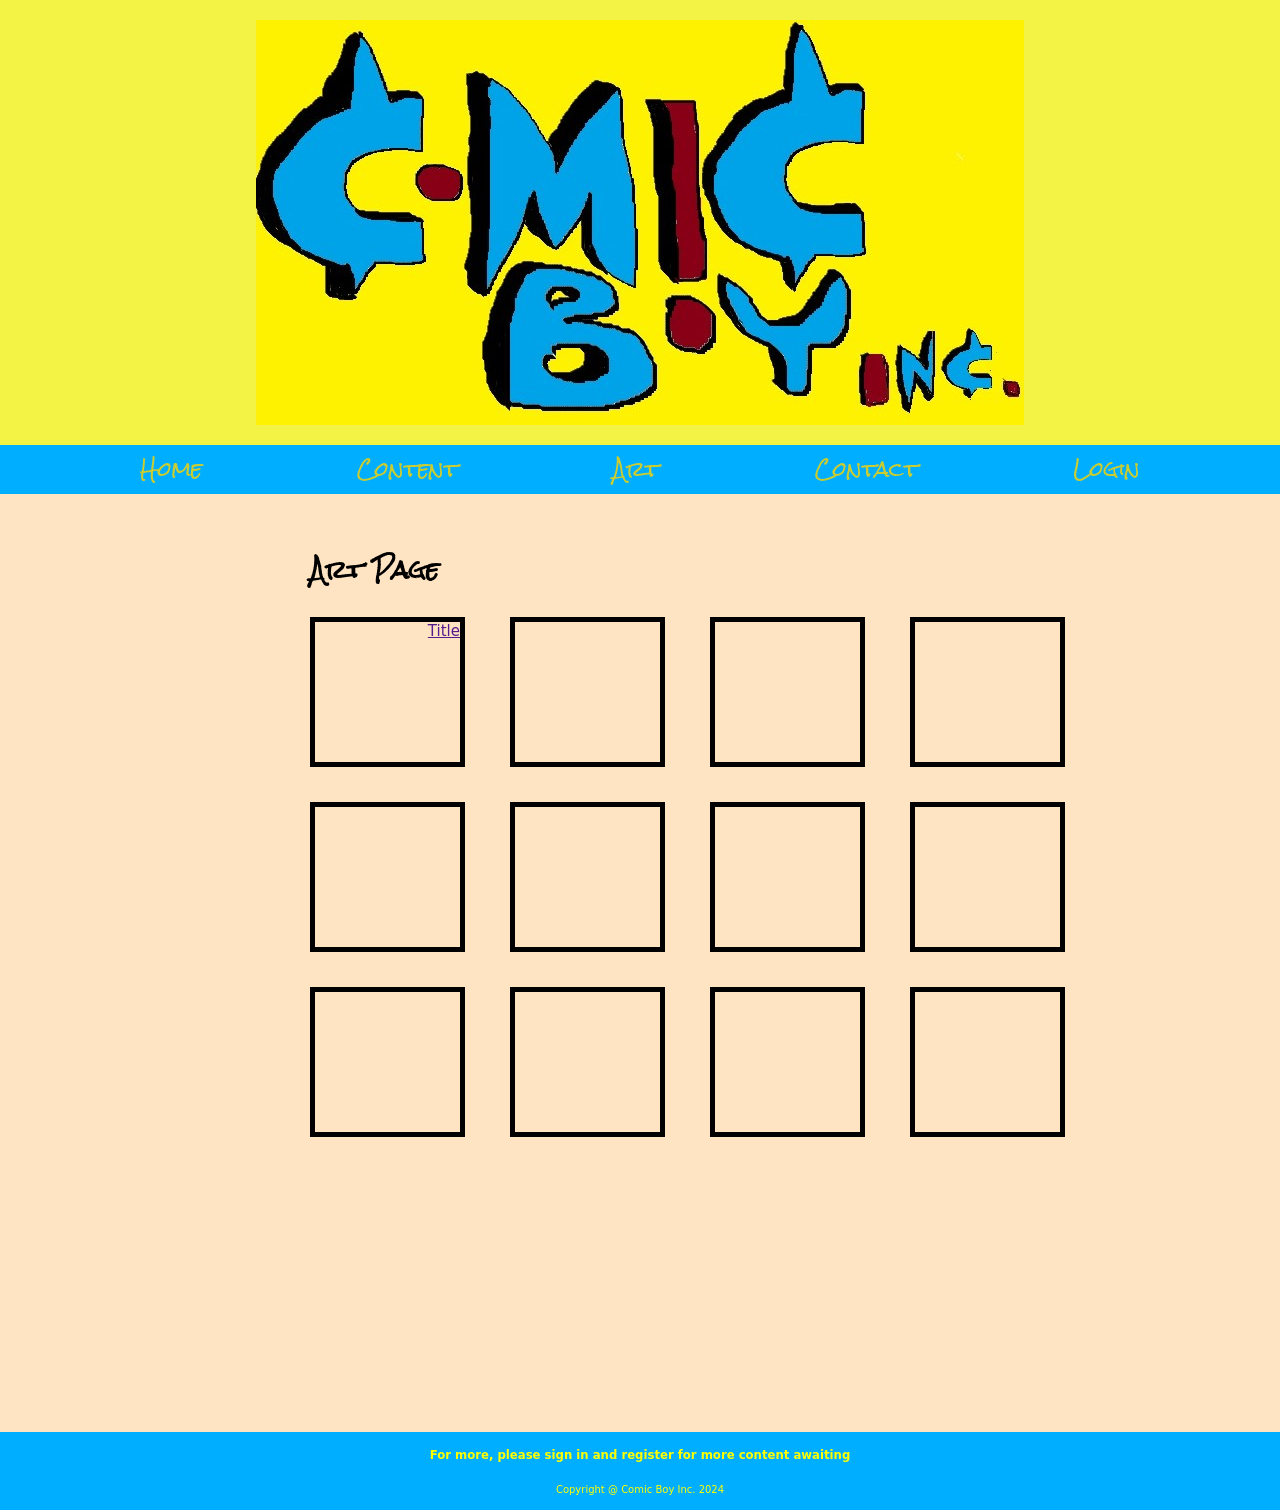
==== art.html @ 404933a4 "Added css, style, img, mp4, and more" ====
<!DOCTYPE html>

<html>

<head>
 <meta charset="utf-8">
 <meta name="author" content="Kaviul">
 <link rel="stylesheet" href="../css/style.css">
 <link href="https://fonts.googleapis.com/css2?family=Rock+Salt&display=swap" rel="stylesheet">
</head>


<title> Art</title>


<body>
<header>
   <h1 class="title-logo" alt="comic boy logo"><img src="../img/comic-boy-logo.jpg"></h1> 
</header>

<nav class="navbar">
   <ul>
    <li><a href="../website.html">Home</a></li>
    <li><a href="../content.html">Content</a></li>
    <li><a href="../art.html">Art</a></li>
    <li><a href="../contact.html">Contact</a></li>
    <li><a href="../login.html">Login</a></li>
   </ul> 
</nav>


<main class="container">
 <section class="main-content">
 <h2 class="content-heading">Art Page</h2>
 <div class="art-section">
   <div class="art-boxes">
      <div class="box"><a href="#" target="_blank" title=""></a>
       <a href="" title=""><div class="title">Title</div></a>
      </div>
      
      <div class="box"><a href="#" target="_blank" title=""></a></div>
      <div class="box"><a href="#" target="_blank" title=""></a></div>
      <div class="box"><a href="#" target="_blank" title=""></a></div>
   </div>
   <div class="art-boxes">
      <div class="box"><a href="#" target="_blank" title=""></a></div>
      <div class="box"><a href="#" target="_blank" title=""></a></div>
      <div class="box"><a href="#" target="_blank" title=""></a></div>
      <div class="box"><a href="#" target="_blank" title=""></a></div>
   </div>
   <div class="art-boxes">
      <div class="box"><a href="#" target="_blank" title=""></a></div>
      <div class="box"><a href="#" target="_blank" title=""></a></div>
      <div class="box"><a href="#" target="_blank" title=""></a></div>
      <div class="box"><a href="#" target="_blank" title=""></a></div>
   </div>
 </div>
 </section>


 <!-- sidebar -->
 <aside>
   <h3 class="aside-heading">Coming Soon</h3>
   <p class="aside-text">Category Sections including:</p>
 <ul>
    <li>Sci-Fi</li>
    <li>Horror</li>
    <li>Supernatural</li>
    <li>Fantasy</li>
    <li>Adventure</li>
    <li>Superhero</li>
 </ul>
 <p class="aside-text">And more...</p>
 </aside>

</main>

<footer class="footer">
   <h3>For more, please sign in and register for more content awaiting</h3>
   <p>Copyright @ Comic Boy Inc. 2024</p>
   </footer>



</body>




</html>
---- css/style.css ----
*{
  box-sizing: border-box;
}

body {

font-size: 15px;
font-family:system-ui, -apple-system, BlinkMacSystemFont, 'Segoe UI', Roboto, Oxygen, Ubuntu, Cantarell, 'Open Sans', 'Helvetica Neue', sans-serif;
margin:0;
padding: 0;
background-color: rgb(243, 243, 70);

}

header{
    background-color: black;
color: blue;
text-align: center;


}

.navbar ul{
display: flex;
list-style-type: none;
font-family: Rock Salt,Cambria, Cochin, Georgia, Times, 'Times New Roman', serif;
font-size: 20px;
background-color:rgb(0, 174, 255);
margin: 0px;
padding: 0px;
overflow: hidden;
justify-content: space-evenly;
}


.navbar a{
color: rgb(202, 205, 50) ;
text-decoration: none;  
padding: 15px;
}

.navbar a:hover{
 color: rgb(0, 174, 255);
 text-decoration: underline;
 background-color: rgb(202, 205, 50); 
  background-image:url(../img/red-splat.jpg);
  background-size: cover;
  background-position: center;
 font-size: larger; 
 transition:linear 0.5s
}
.navbar li{
  float: left;  
}
aside{
position: relative;
display: flex;
flex-direction: column;
background-color:rgb(212, 70, 18);
padding: 50px;

margin-right: 0px;
}
.aside-categories{
  display: flex;
  flex-direction: column;
  width: 20%;
  margin-left: px;
  background-color: rgb(206, 238, 27);
  box-shadow: 2px 2px 5px rgba(0, 0, 0, 0.1); 
}
.aside-categories ul{
  display: flex;
  flex-direction: column;
 justify-content: space-evenly;
 list-style-type: none;
}
.aside-categories a{
  text-decoration: none;
  color: rgb(0, 174, 255);
  font-size: 25px;
  font-family: Rock Salt,'Lucida Sans', 'Lucida Sans Regular', 'Lucida Grande', 'Lucida Sans Unicode', Geneva, Verdana, sans-serif;
}
.aside-categories a:hover{
  cursor: pointer;
  font-size: larger;
  text-decoration: underline;
  transition: linear 0.5s;
  color:red ;
}
.aside-heading{
  font-size: 25px;
  font-family:'Lucida Sans', 'Lucida Sans Regular', 'Lucida Grande', 'Lucida Sans Unicode', Geneva, Verdana, sans-serif;
  display: flex;
text-decoration: underline;
text-align: center;
} 
.aside-text{
  font-style: italic;
  font-weight: 500;
}
aside li{
  font-style: italic;
  margin-bottom: 30px;
}
aside a{
  color: black ;
}
.title-logo{
display: flex;
background-color: rgb(243, 243, 70);
justify-content: center;
}

.container{
 display: flex;
 flex-direction: row;
 align-items: flex-start;
 gap:20px;
background-color: bisque;
margin: 0px;
padding: 20px;
padding-left: 300px;
padding-bottom: 250px;
box-sizing: border-box;

}
video{
  display: flex;
  justify-content: center;
  align-items: center;
  width: 460px;
  height: 281px;
  border: 25px rgb(0, 174, 255) solid;
  margin-top: 20px;
  margin-left: 200px;

}
.comic-boy-clip{
  width:500 ;
}


.main-content{
  display: flex;
  flex: 1;
  flex-direction: column;
  margin-top: 0px;
  margin-right: 600px;
  padding: 10px;
}

.footer{
  display: flex;
  flex-direction: column;
    background-color:aquamarine ;
    margin-top: 0;
    padding: 5px;
    justify-content: center;
    align-items: center;
}




.login-container {
  display: flex;
  flex-direction: column;
  text-align: center;
  justify-content: center;
  align-items: center;
  background: rgba(32, 200, 223, 0.3); /* Adjusted opacity for better readability */
  padding: 20px;
  border: 1px black solid;
  border-radius: 8px;
  max-width: 400px;
  margin: auto; /* Center the container on the page */;
  margin-bottom: 220PX;
  box-shadow: 40px black;
}

.login-word {
  color: rgb(0, 140, 255);
  font-family: 'Segoe UI', Tahoma, Geneva, Verdana, sans-serif;
  font-size: 24px;
  margin-bottom: 20px;
 justify-content: center;
 text-align: center;
}

.input-box {
  display: flex;
  flex-direction: column; /* Organizes input fields in a column */
  width: 100%; /* Makes input-box full width of the container */
  margin-bottom: 15px;
}

.input-box input {
  background-color: rgb(206, 238, 27);
  border: black;
  border-radius: 4px;
  font-family: 'Segoe UI', Tahoma, Geneva, Verdana, sans-serif;
  font-size: 15px;
  color: blue;
  padding: 10px;
  width: 100%;
  margin-top: 5px;
}

.input-box i {
  color: rgb(0, 174, 255);
  margin-top: 15px;
  margin-right: 10px; /* Adds space between icon and input */
  position: absolute;
  right:780px ;
  
}

.remember-forgot {
  display: flex;
  justify-content: space-between;
  width: 100%;
  font-family: 'Segoe UI', Tahoma, Geneva, Verdana, sans-serif;
  color: rgb(0, 140, 255);
  font-size: 14px;
  margin-top: 10px;
}

.remember-forgot, .input

 .submit-button{
  width: 100%;
cursor: pointer;
}

.content-heading{
  font-family: Rock Salt, Cambria, Cochin, Georgia, Times, 'Times New Roman', serif;
}
.frontpage-bullets{
  margin-bottom: 5px;
}
.bullet-colon{
  font-weight:700;
}

/*Social Media*/
.socialmedia-section{
  display: flex;
  justify-content: space-evenly;
  margin-right: 300px;
}
.socialmedia-list{
list-style-type: none;
background-color: rgb(231, 95, 95);
padding: 5px;
border: 1px black solid;
border-radius: 15px;
margin-right: 30px;

}
.socialmedia-text{
  text-decoration: none;
  font-family: Arial, Helvetica, sans-serif;
  color: black;
}
.socialmedia-text:hover{
  cursor: pointer;
  text-decoration: underline;
  color: white;
}
.socialmedia-icon{
 height: 40px;
 margin-right: 15px;
 margin-bottom: 10px;
 
 
}


.footer{
  background-color: rgb(0, 174, 255);
  color: yellow;
  display: flex;
  flex-direction: column;
  margin-top: auto;
  font-weight: 500;
  font-size: 10px;
  text-decoration: none;
  width: 100%;
}

/*Art Page*/
.art-section{
  flex-wrap: wrap;
}

.art-boxes{
  display: flex;
  flex-direction: row;
  justify-content: space-between;
  column-gap: 25px;
  box-shadow: rgba(0, 0, 0, 0.623);
  margin-bottom: 15px;
}


.box{
  display: flex;
  flex-direction: row;
  justify-content: space-between;
  border: 5px black solid;
  margin-right: 20px;
  margin-bottom: 20px;
  height: 150px;
  width: 155px;
  gap: 25px;
}

/*Content Page*/

.comicbook-list{
  display: flex;
  flex-direction: column;

}

.comic-container{
  display: flex;
  flex-direction: row;
  margin-bottom: 40px;
}
.comic-box{
  display: flex;
  flex-direction:column ;
}
.comicbook-cover{
  display: flex;
  flex-direction: row;
  height: 200px;
}

.comicbook-cover:hover{
  border: 3px rgb(0, 174, 255) solid;
}
.comicbook-details{
  display: flex;
  flex-direction: column;
  margin-left: 20px;
}

.comicbook-details p{
  font-style: italic;
}
.comicbook-details span{
  font-weight: 600;
  background-color: red;
  color:white;
  margin-left: 5px;
  padding: 3px;
}
.comicbook-details h3:hover{
cursor: pointer;
}
.comicbook-details span:hover{
  text-decoration: none;
}
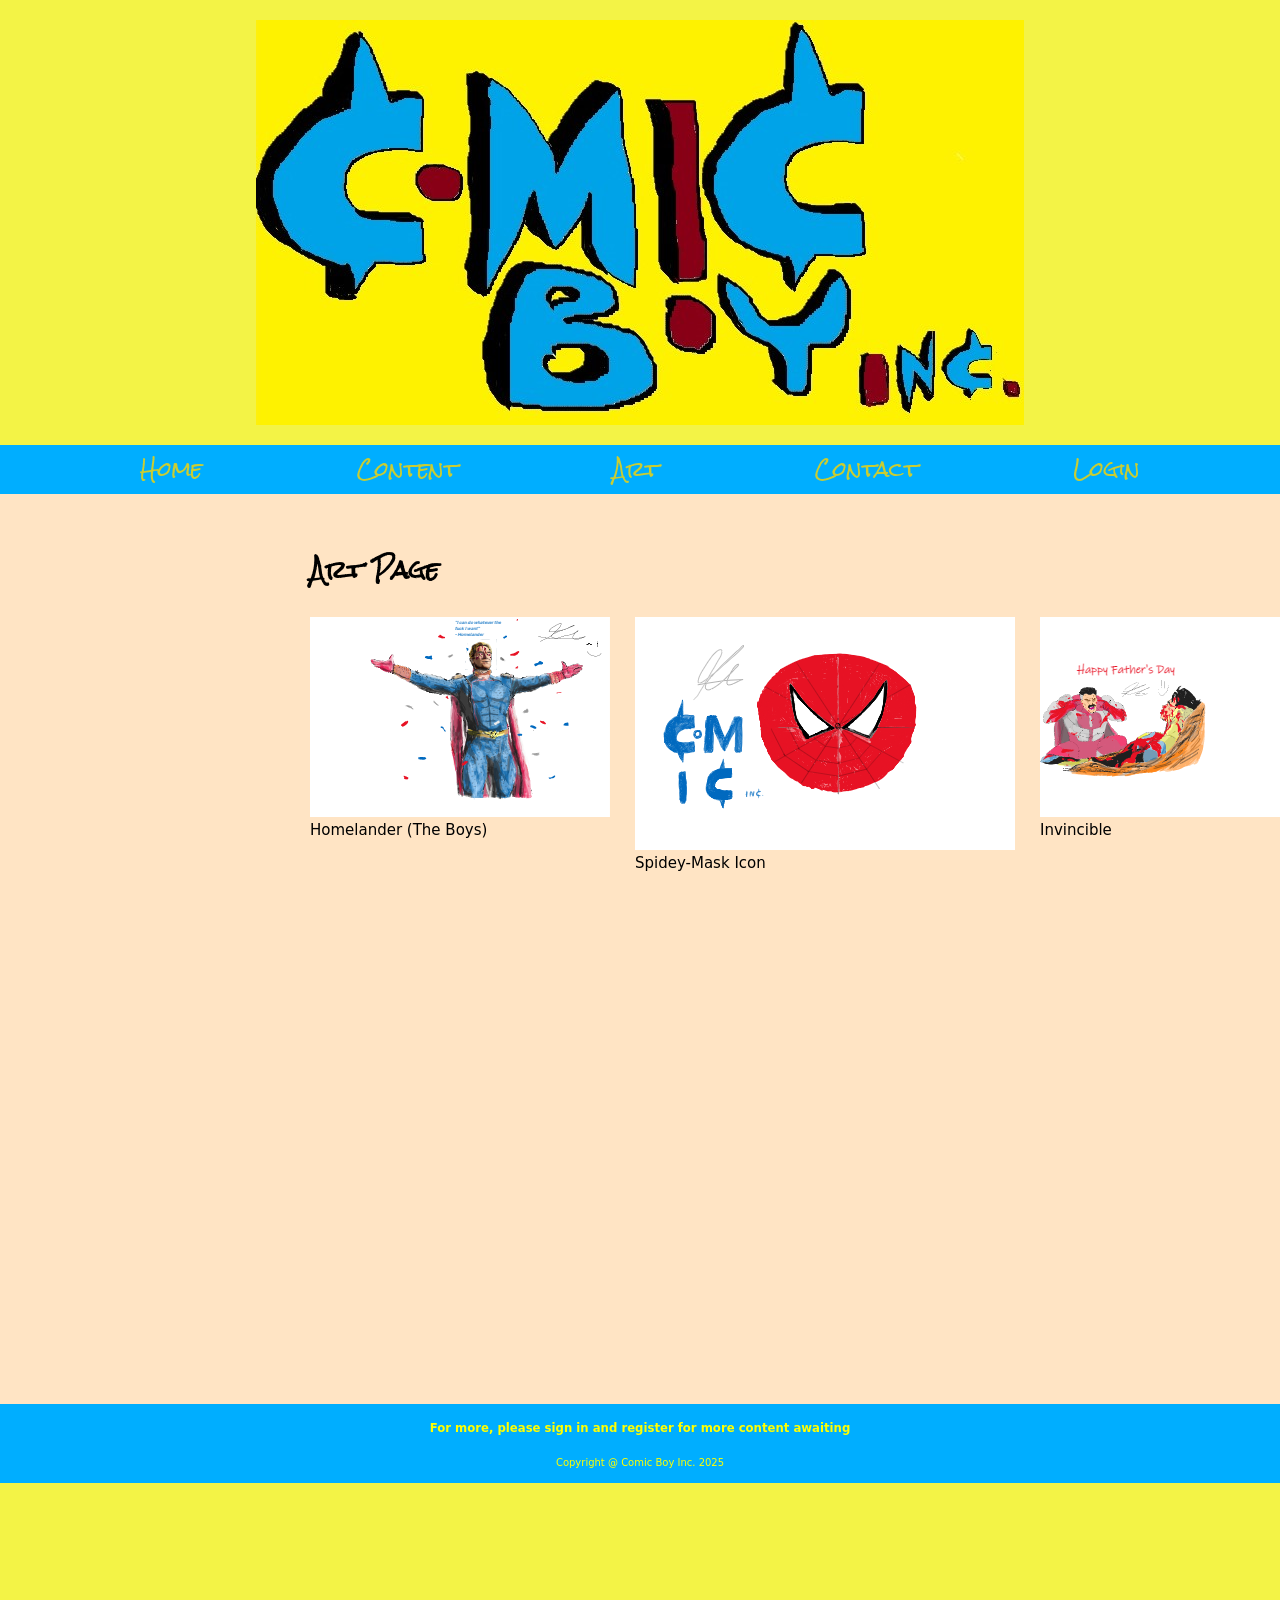
==== commit 1072ccb9: "boxes were reformatted and new images added inside" ====
--- a/art.html
+++ b/art.html
@@ -5,6 +5,8 @@
 <head>
  <meta charset="utf-8">
  <meta name="author" content="Kaviul">
+ <meta name="viewport" content="width=device-width, initial-scale=1.0">
+
  <link rel="stylesheet" href="../css/style.css">
  <link href="https://fonts.googleapis.com/css2?family=Rock+Salt&display=swap" rel="stylesheet">
 </head>
@@ -33,28 +35,43 @@
  <section class="main-content">
  <h2 class="content-heading">Art Page</h2>
  <div class="art-section">
-   <div class="art-boxes">
-      <div class="box"><a href="#" target="_blank" title=""></a>
-       <a href="" title=""><div class="title">Title</div></a>
-      </div>
-      
-      <div class="box"><a href="#" target="_blank" title=""></a></div>
-      <div class="box"><a href="#" target="_blank" title=""></a></div>
-      <div class="box"><a href="#" target="_blank" title=""></a></div>
-   </div>
-   <div class="art-boxes">
-      <div class="box"><a href="#" target="_blank" title=""></a></div>
-      <div class="box"><a href="#" target="_blank" title=""></a></div>
-      <div class="box"><a href="#" target="_blank" title=""></a></div>
-      <div class="box"><a href="#" target="_blank" title=""></a></div>
-   </div>
-   <div class="art-boxes">
-      <div class="box"><a href="#" target="_blank" title=""></a></div>
-      <div class="box"><a href="#" target="_blank" title=""></a></div>
-      <div class="box"><a href="#" target="_blank" title=""></a></div>
-      <div class="box"><a href="#" target="_blank" title=""></a></div>
-   </div>
- </div>
+  <div class="art-boxes">
+    <div class="box-white">
+      <a href="img/homelander.jpg" target="_blank" rel="noopener noreferrer" title="Homelander(The Boys)">
+        <img src="img/homelander.jpg" alt="Homelander">
+      </a>
+      <div class="title">Homelander (The Boys)</div>
+    </div>
+
+    <div class="box-white">
+      <a href="img/spidey-art.jpg" target="_blank" rel="noopener noreferrer" title="Spidey">
+        <img src="img/spidey-art.jpg" alt="Spidey">
+      </a>
+      <div class="title">Spidey-Mask Icon</div>
+    </div>
+
+    <div class="box-white">
+      <a href="img/invincible.jpg" target="_blank" rel="noopener noreferrer" title="Invincible">
+        <img src="img/invincible.jpg" alt="Invincible">
+      </a>
+      <div class="title">Invincible</div>
+    </div>
+
+      <div class="box">
+      <a href="img/ninja-boy.jpg" target="_blank" rel="noopener noreferrer" title="Rogue Ninja">
+        <img src="img/ninja-boy.jpg" alt="Rogue Ninja">
+      </a>
+      <div class="title">Rogue Ninja (Concept Art)</div>
+    </div>
+
+     <div class="box">
+      <a href="img/wizard.jpg" target="_blank" rel="noopener noreferrer" title="Wizard">
+        <img src="img/wizard.jpg" alt="Wizard">
+      </a>
+      <div class="title">Wizard Mystery (Concept Art)</div>
+    </div>
+</div>
+
  </section>
 
 
@@ -77,7 +94,7 @@
 
 <footer class="footer">
    <h3>For more, please sign in and register for more content awaiting</h3>
-   <p>Copyright @ Comic Boy Inc. 2024</p>
+   <p>Copyright @ Comic Boy Inc. 2025</p>
    </footer>
 
 
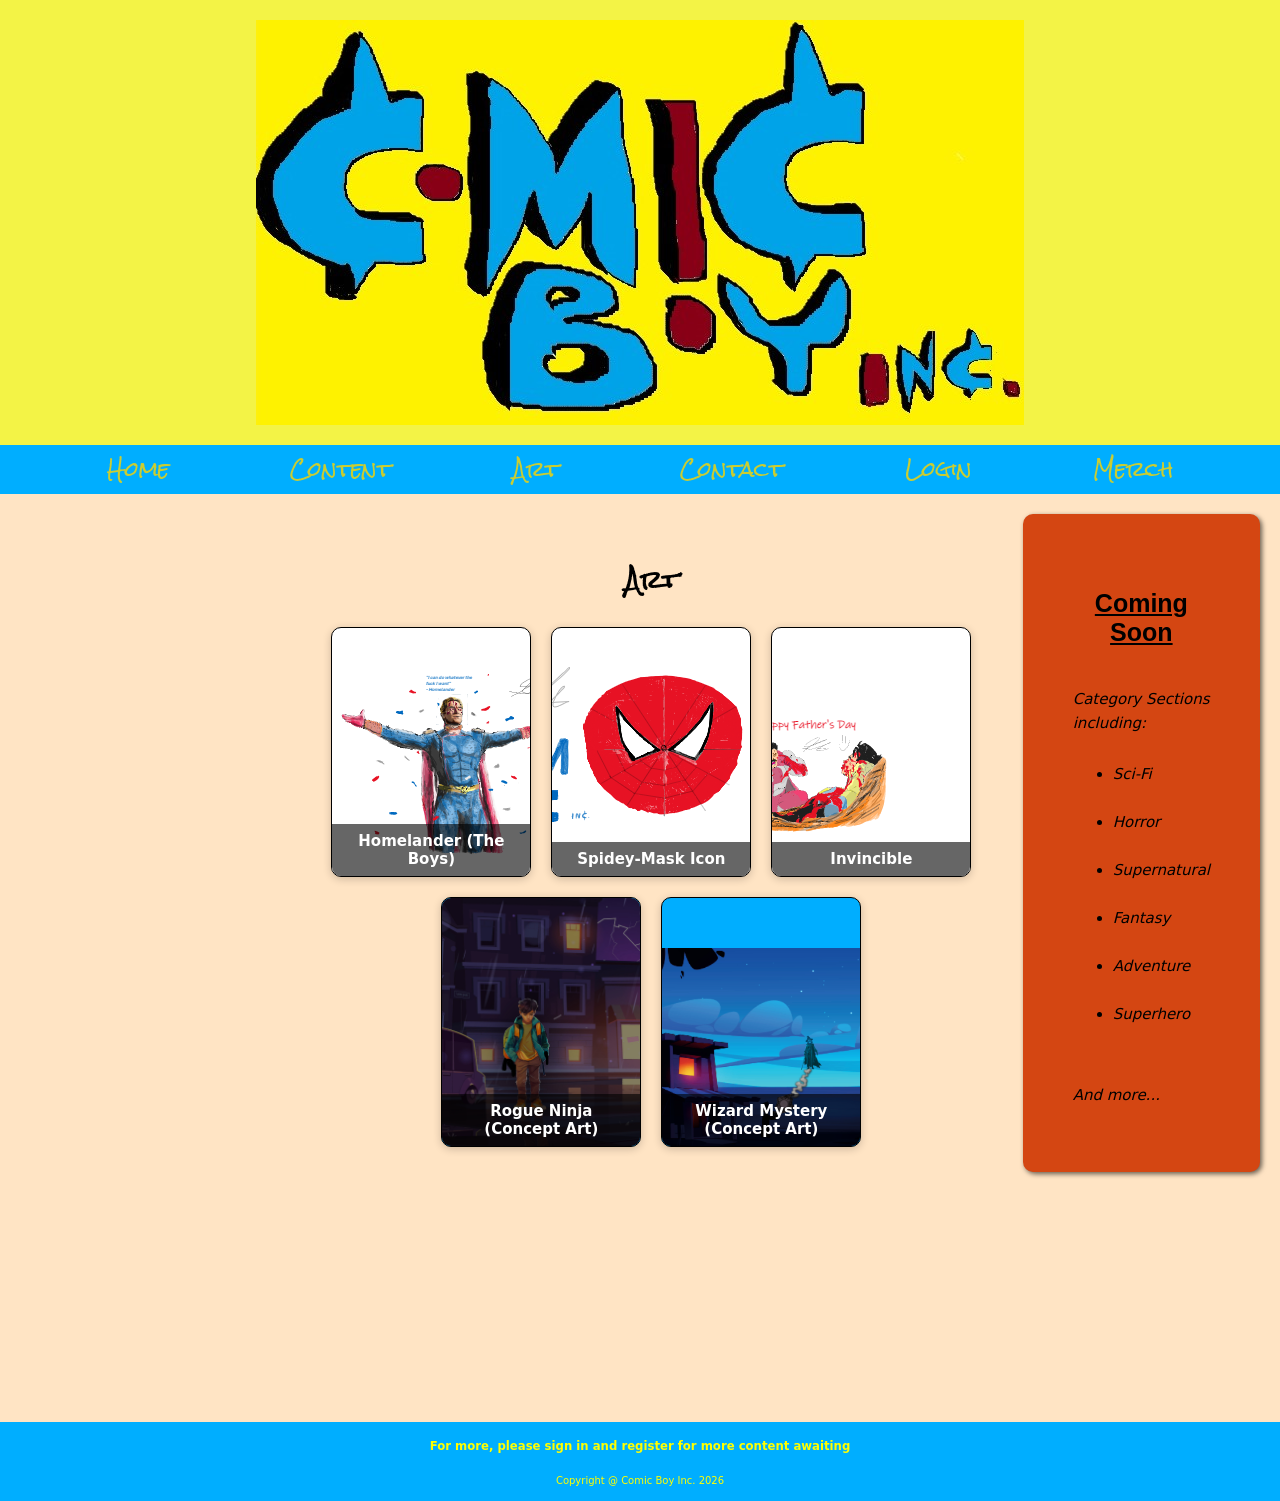
==== commit 0dca2b01: "Fresh commit with correct email" ====
--- a/art.html
+++ b/art.html
@@ -12,60 +12,65 @@
 </head>
 
 
-<title> Art</title>
+<title> Art | Comic Boy Inc.</title>
 
 
 <body>
+  <script src="script.js"></script>
+
 <header>
    <h1 class="title-logo" alt="comic boy logo"><img src="../img/comic-boy-logo.jpg"></h1> 
 </header>
 
+
 <nav class="navbar">
    <ul>
-    <li><a href="../website.html">Home</a></li>
-    <li><a href="../content.html">Content</a></li>
-    <li><a href="../art.html">Art</a></li>
-    <li><a href="../contact.html">Contact</a></li>
-    <li><a href="../login.html">Login</a></li>
+      <li><a href="../website.html" class="home-nav">Home</a></li>
+      <li><a href="../content.html" class="content-nav">Content</a></li>
+      <li><a href="../art.html" class="art-nav">Art</a></li>
+      <li><a href="../contact.html" class="contact-nav">Contact</a></li>
+      <li><a href="../login.html" class="login-nav">Login</a></li>
+      <li><a href="../merch.html" class="merch-nav">Merch</a></li>
    </ul> 
 </nav>
 
 
+
 <main class="container">
  <section class="main-content">
- <h2 class="content-heading">Art Page</h2>
+ <h2 class="content-heading">Art</h2>
  <div class="art-section">
   <div class="art-boxes">
     <div class="box-white">
-      <a href="img/homelander.jpg" target="_blank" rel="noopener noreferrer" title="Homelander(The Boys)">
+      <a href="img/homelander.jpg" target="_self" rel="noopener noreferrer" title="Homelander(The Boys)">
         <img src="img/homelander.jpg" alt="Homelander">
       </a>
       <div class="title">Homelander (The Boys)</div>
     </div>
 
     <div class="box-white">
-      <a href="img/spidey-art.jpg" target="_blank" rel="noopener noreferrer" title="Spidey">
+      <a href="img/spidey-art.jpg" target="_self" rel="noopener noreferrer" title="Spidey">
         <img src="img/spidey-art.jpg" alt="Spidey">
       </a>
       <div class="title">Spidey-Mask Icon</div>
     </div>
 
     <div class="box-white">
-      <a href="img/invincible.jpg" target="_blank" rel="noopener noreferrer" title="Invincible">
+      <a href="img/invincible.jpg" target="_self" rel="noopener noreferrer" title="Invincible">
         <img src="img/invincible.jpg" alt="Invincible">
       </a>
       <div class="title">Invincible</div>
     </div>
 
       <div class="box">
-      <a href="img/ninja-boy.jpg" target="_blank" rel="noopener noreferrer" title="Rogue Ninja">
+      <a href="img/ninja-boy.jpg" target="_self" rel="noopener noreferrer" title="Rogue Ninja">
         <img src="img/ninja-boy.jpg" alt="Rogue Ninja">
       </a>
       <div class="title">Rogue Ninja (Concept Art)</div>
     </div>
 
      <div class="box">
-      <a href="img/wizard.jpg" target="_blank" rel="noopener noreferrer" title="Wizard">
+      <a href="img/wizard.jpg" target="_self" rel="noopener noreferrer" title="Wizard">
         <img src="img/wizard.jpg" alt="Wizard">
       </a>
       <div class="title">Wizard Mystery (Concept Art)</div>
@@ -94,7 +99,7 @@
 
 <footer class="footer">
    <h3>For more, please sign in and register for more content awaiting</h3>
-   <p>Copyright @ Comic Boy Inc. 2025</p>
+   <p>Copyright @ Comic Boy Inc. 2026</p>
    </footer>
 
 
--- a/css/style.css
+++ b/css/style.css
@@ -46,9 +46,46 @@
   background-image:url(../img/red-splat.jpg);
   background-size: cover;
   background-position: center;
- font-size: larger; 
- transition:linear 0.5s
-}
+ font-size: larger;
+ transition:ease-out 0.5s;
+}
+
+.navbar .home-nav:hover{
+  background-image: url(../img/homenav-icon.jpg);
+  background-size:cover;
+  background-position: center;
+}
+
+
+.navbar .content-nav:hover{
+  background-size:cover;
+  background-position: center;
+}
+
+.navbar .art-nav:hover{
+  background-image: url(../img/artnav-icon.jpg);
+  background-size:cover;
+  background-position: center;
+}
+
+.navbar .contact-nav:hover{
+  background-image: url(../img/contactnav-icon.jpg);
+  background-size:cover;
+  background-position: center;
+}
+
+.navbar .login-nav:hover{
+  background-image: url(../img/loginnav-icon.jpg);
+  background-size:cover;
+  background-position: center;
+}
+
+.navbar .merch-nav:hover{
+  background-image: url(../img/merchnav-icon.jpg);
+  background-size:cover;
+  background-position:center;
+}
+
 .navbar li{
   float: left;  
 }
@@ -58,6 +95,8 @@
 flex-direction: column;
 background-color:rgb(212, 70, 18);
 padding: 50px;
+box-shadow: 2px  2px 5px rgba(0,0,0,0.6);
+border-radius: 10px;
 
 margin-right: 0px;
 }
@@ -65,9 +104,11 @@
   display: flex;
   flex-direction: column;
   width: 20%;
-  margin-left: px;
-  background-color: rgb(206, 238, 27);
+  margin-right: 10px;
+  background-color: rgb(243, 243, 70);
   box-shadow: 2px 2px 5px rgba(0, 0, 0, 0.1); 
+  justify-content: center;
+  border-radius: 10px;;
 }
 .aside-categories ul{
   display: flex;
@@ -78,15 +119,16 @@
 .aside-categories a{
   text-decoration: none;
   color: rgb(0, 174, 255);
-  font-size: 25px;
+  font-size: 15px;
   font-family: Rock Salt,'Lucida Sans', 'Lucida Sans Regular', 'Lucida Grande', 'Lucida Sans Unicode', Geneva, Verdana, sans-serif;
+  justify-content: center;
 }
 .aside-categories a:hover{
   cursor: pointer;
   font-size: larger;
   text-decoration: underline;
   transition: linear 0.5s;
-  color:red ;
+  color:rgb(125, 2, 2) ;
 }
 .aside-heading{
   font-size: 25px;
@@ -94,6 +136,7 @@
   display: flex;
 text-decoration: underline;
 text-align: center;
+flex-wrap: wrap;
 } 
 .aside-text{
   font-style: italic;
@@ -103,15 +146,55 @@
   font-style: italic;
   margin-bottom: 30px;
 }
+aside a:hover{
+  color: white;
+}
 aside a{
   color: black ;
 }
+
+.fun-facts {
+  margin-top: 30px;
+  background-color: rgb(212, 70, 18);
+  padding: 30px;
+  color: black;
+  box-shadow: 0 2px 8px rgba(0,0,0,0.6);
+  border-radius: 10px;
+
+}
+
+.fun-facts h3 {
+  text-align: center;
+  text-decoration: underline;
+  font-size: 24px;
+  font-family: 'Lucida Sans', sans-serif;
+  margin-bottom: 20px;
+}
+
+.fun-facts ul {
+  list-style-type: circle;
+  padding: 0;
+}
+
+.fun-facts li {
+  margin-bottom: 20px;
+}
+
+.aside-text {
+  font-style: italic;
+  line-height: 1.6;
+}
+
+
 .title-logo{
 display: flex;
 background-color: rgb(243, 243, 70);
 justify-content: center;
 }
 
+.main-content{
+  background-color: bisque;
+}
 .container{
  display: flex;
  flex-direction: row;
@@ -141,13 +224,11 @@
 }
 
 
-.main-content{
-  display: flex;
-  flex: 1;
-  flex-direction: column;
-  margin-top: 0px;
-  margin-right: 600px;
-  padding: 10px;
+.main-content {
+  max-width: 800px;
+  margin: 0 auto; /* centers horizontally */
+  padding: 20px;
+  text-align: center;
 }
 
 .footer{
@@ -188,6 +269,7 @@
  text-align: center;
 }
 
+
 .input-box {
   display: flex;
   flex-direction: column; /* Organizes input fields in a column */
@@ -248,14 +330,16 @@
   display: flex;
   justify-content: space-evenly;
   margin-right: 300px;
+
 }
 .socialmedia-list{
 list-style-type: none;
 background-color: rgb(231, 95, 95);
-padding: 5px;
+padding: 15px;
 border: 1px black solid;
 border-radius: 15px;
 margin-right: 30px;
+box-shadow: 2px 5px rgba(0, 0, 0, 0.2);
 
 }
 .socialmedia-text{
@@ -276,6 +360,11 @@
  
 }
 
+.socialmedia-icon:hover{
+ border-radius: 50%;
+ border:1px white solid;
+}
+
 
 .footer{
   background-color: rgb(0, 174, 255);
@@ -290,31 +379,73 @@
 }
 
 /*Art Page*/
-.art-section{
+.art-section {
+  display: flex;
+  flex-direction: column;
+  align-items: center;
+  gap: 20px;
+}
+
+.art-boxes {
+  display: flex;
+  justify-content: center;
+  gap: 20px;
   flex-wrap: wrap;
 }
 
-.art-boxes{
-  display: flex;
-  flex-direction: row;
-  justify-content: space-between;
-  column-gap: 25px;
-  box-shadow: rgba(0, 0, 0, 0.623);
-  margin-bottom: 15px;
-}
-
-
-.box{
-  display: flex;
-  flex-direction: row;
-  justify-content: space-between;
-  border: 5px black solid;
-  margin-right: 20px;
-  margin-bottom: 20px;
-  height: 150px;
-  width: 155px;
-  gap: 25px;
-}
+.box {
+  width: 200px;
+  height: 250px;
+  overflow: hidden;
+  position: relative;
+  background-color: rgb(0, 174, 255);
+  border: 1px black solid;
+  border-radius: 10px;
+  box-shadow: 0 2px 8px rgba(0,0,0,0.2);
+  display: flex;
+  flex-direction: column;
+  align-items: center;
+  justify-content: flex-end;
+}
+.box-white {
+    width: 200px;
+  height: 250px;
+  overflow: hidden;
+  position: relative;
+  background-color: white;
+  border: 1px black solid;
+  border-radius: 10px;
+  box-shadow: 0 2px 8px rgba(0,0,0,0.2);
+  display: flex;
+  flex-direction: column;
+  align-items: center;
+  justify-content: flex-end;
+}
+.box img {
+  width: 100%;
+  height: 100%;
+  object-fit:contain;
+  display: block;
+}
+
+.box-white:hover{
+  transition: 0.5s ease-out;
+}
+
+.title {
+  position:absolute;
+  bottom: 0;
+  width: 100%;
+  background-color: rgba(0,0,0,0.6);
+  color: white;
+  text-align: center;
+  padding: 8px;
+  font-weight: bold;
+}
+.title:hover{
+  cursor: pointer;
+}
+
 
 /*Content Page*/
 
@@ -341,6 +472,7 @@
 
 .comicbook-cover:hover{
   border: 3px rgb(0, 174, 255) solid;
+  transition: 0.3s ease-out;
 }
 .comicbook-details{
   display: flex;
@@ -357,10 +489,190 @@
   color:white;
   margin-left: 5px;
   padding: 3px;
+  text-decoration: none;
 }
 .comicbook-details h3:hover{
 cursor: pointer;
+text-decoration: underline;
 }
 .comicbook-details span:hover{
-  text-decoration: none;
+  text-decoration: underline;
+  text-decoration-color: red;
+}
+
+body, html {
+  width: 100%;
+  overflow-x: hidden;
+}
+
+
+@media (max-width: 768px) {
+  .container {
+    flex-direction: column;
+    padding: 20px;
+  }
+
+  .main-content {
+    margin-right: 0;
+  }
+
+  aside {
+    padding: 20px;
+  }
+
+  video {
+    margin-left: 0;
+    width: 100%;
+    height: auto;
+  }
+}
+
+/* Merch */
+
+.merch-section{
+  display: flex;
+  flex-direction: column;
+  align-items: center;
+  gap: 40px;
+  background-color: bisque;
+  max-width: 900px;
+  
+}
+
+
+.merch-section .fun-facts{
+  display: flex;
+  flex-direction: row;
+}
+.merch-container{
+display: flex;
+flex-wrap: wrap;
+justify-content: space-between;
+gap: 20px;
+
+}
+
+.merch-box{
+    width: 200px;
+  height: 180px;
+  overflow: hidden;
+  position: relative;
+  background-color: rgb(0, 174, 255);
+  border: 1px black solid;
+  border-radius: 10px;
+  box-shadow: 0 2px 8px rgba(0,0,0,0.2);
+  display: flex;
+  flex-direction: column;
+  align-items: center;
+  justify-content: flex-end;
+}
+.merch-box img {
+  display: block;
+  width: 100%;
+  height: auto;
+  object-fit: contain;
+  border-radius: 10px 10px 0 0;
+}
+
+.merch-container :hover{
+  height: auto;
+  width: 300px;
+  transition: 0.3s ease;
+  cursor: pointer;
+  box-shadow: 10x 20px rgba(0, 140, 255, 0.493);
+}
+
+.overlay {
+  position: absolute;
+  top: 0;
+  left: 0;
+  width: 100%;
+  height: 100%;
+  background: rgba(0, 140, 255, 0.6);
+  color:white;
+  font-weight: bold;
+  font-size: 30px;
+  display: flex;
+  align-items: center;
+  justify-content: center;
+  border-radius: 10px;
+  opacity: 0;
+  transition: opacity 0.3s ease;
+  pointer-events: none;
+
+}
+
+.merch-box:hover .overlay {
+  opacity: 1;
+  text-decoration: underline;
+}
+
+.merch-title {
+  position:absolute;
+  bottom: 0;
+  width: 100%;
+  background-color: rgb(0, 140, 255);
+  color: white;
+  text-align: center;
+  padding: 8px;
+  font-weight: bold;
+  font-family:'Trebuchet MS', 'Lucida Sans Unicode', 'Lucida Grande', 'Lucida Sans', Arial, sans-serif
+}
+.merch-title:hover{
+  cursor: pointer;
+}
+
+/*Separate Merch Pages*/
+
+
+.merch1-box {
+  margin-left: 195px;
+  width: 300px;
+  height: 300px;
+  overflow: hidden;
+  border-radius: 8px;
+  overflow: hidden;
+  position: relative;
+  background-color: rgb(0, 174, 255);
+  border: 1px black solid;
+  box-shadow: 0 2px 8px rgba(0,0,0,0.2);
+  display: flex;
+  flex-direction: column;
+  align-items: center;
+  justify-content: flex-end;
+}
+
+.merch1-box img {
+    width: 100%;
+    transition: transform 0.4s ease;
+    cursor: zoom-in;
+    display: block;
+}
+
+.merch1-box button{
+  font-size: 15px;
+  width: auto;
+  font-family: 'Lucida Sans', 'Lucida Sans Regular', 'Lucida Grande', 'Lucida Sans Unicode', Geneva, Verdana, sans-serif;
+  background-color: rgb(202, 205, 50);
+  border-radius: 5px;
+}
+
+
+.merch1-box input[type="checkbox"]:checked + label img {
+    transform: scale(2);   /* zoom amount */
+    cursor: zoom-out;
+}
+.merch1-box input[type="checkbox"] {
+    display: none;     /* hide checkbox */
+}
+
+.merch1-box button:hover{
+  color: rgb(125, 2, 2);
+  cursor: pointer;
+  border-color: white;
+  transition: ease-out 0.3s;
+  font-size:large;
+}
+.merch1-details{
+  font-family: 'Lucida Sans', 'Lucida Sans Regular', 'Lucida Grande', 'Lucida Sans Unicode', Geneva, Verdana, sans-serif;
 }
